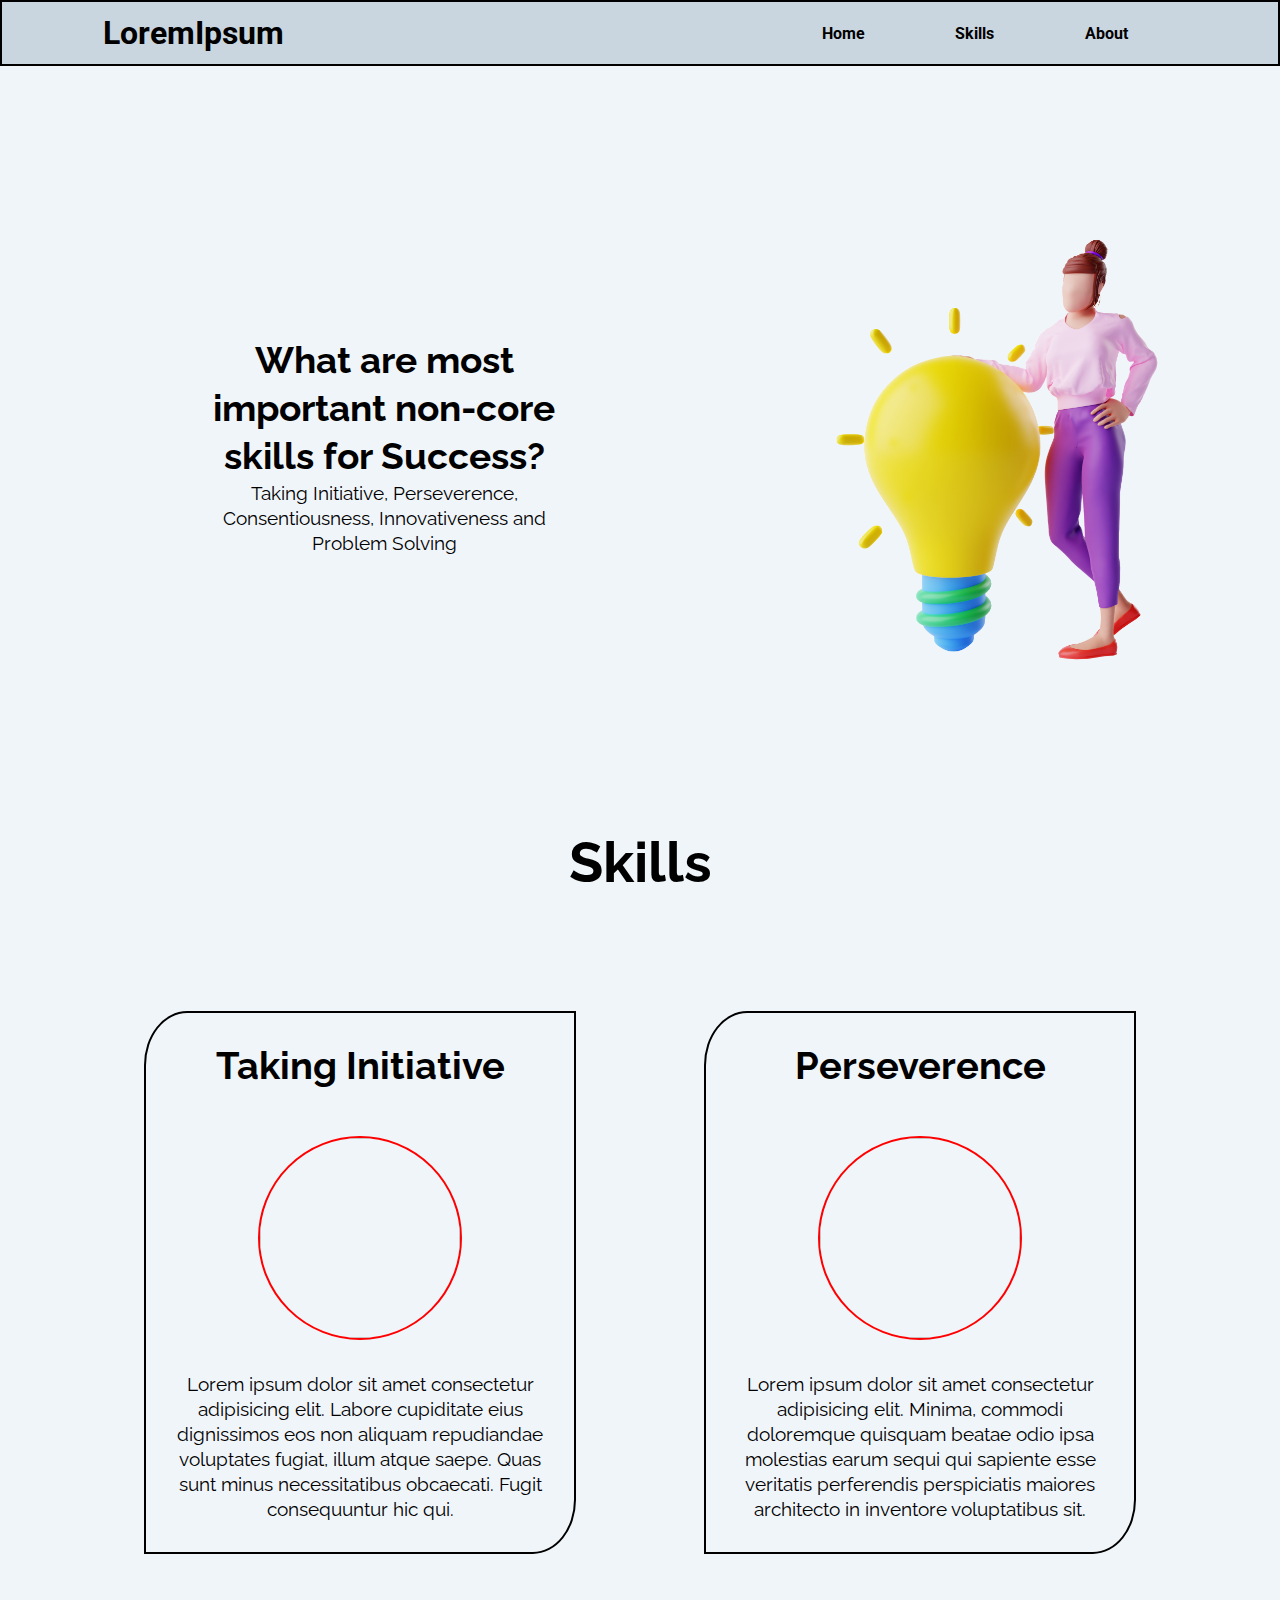
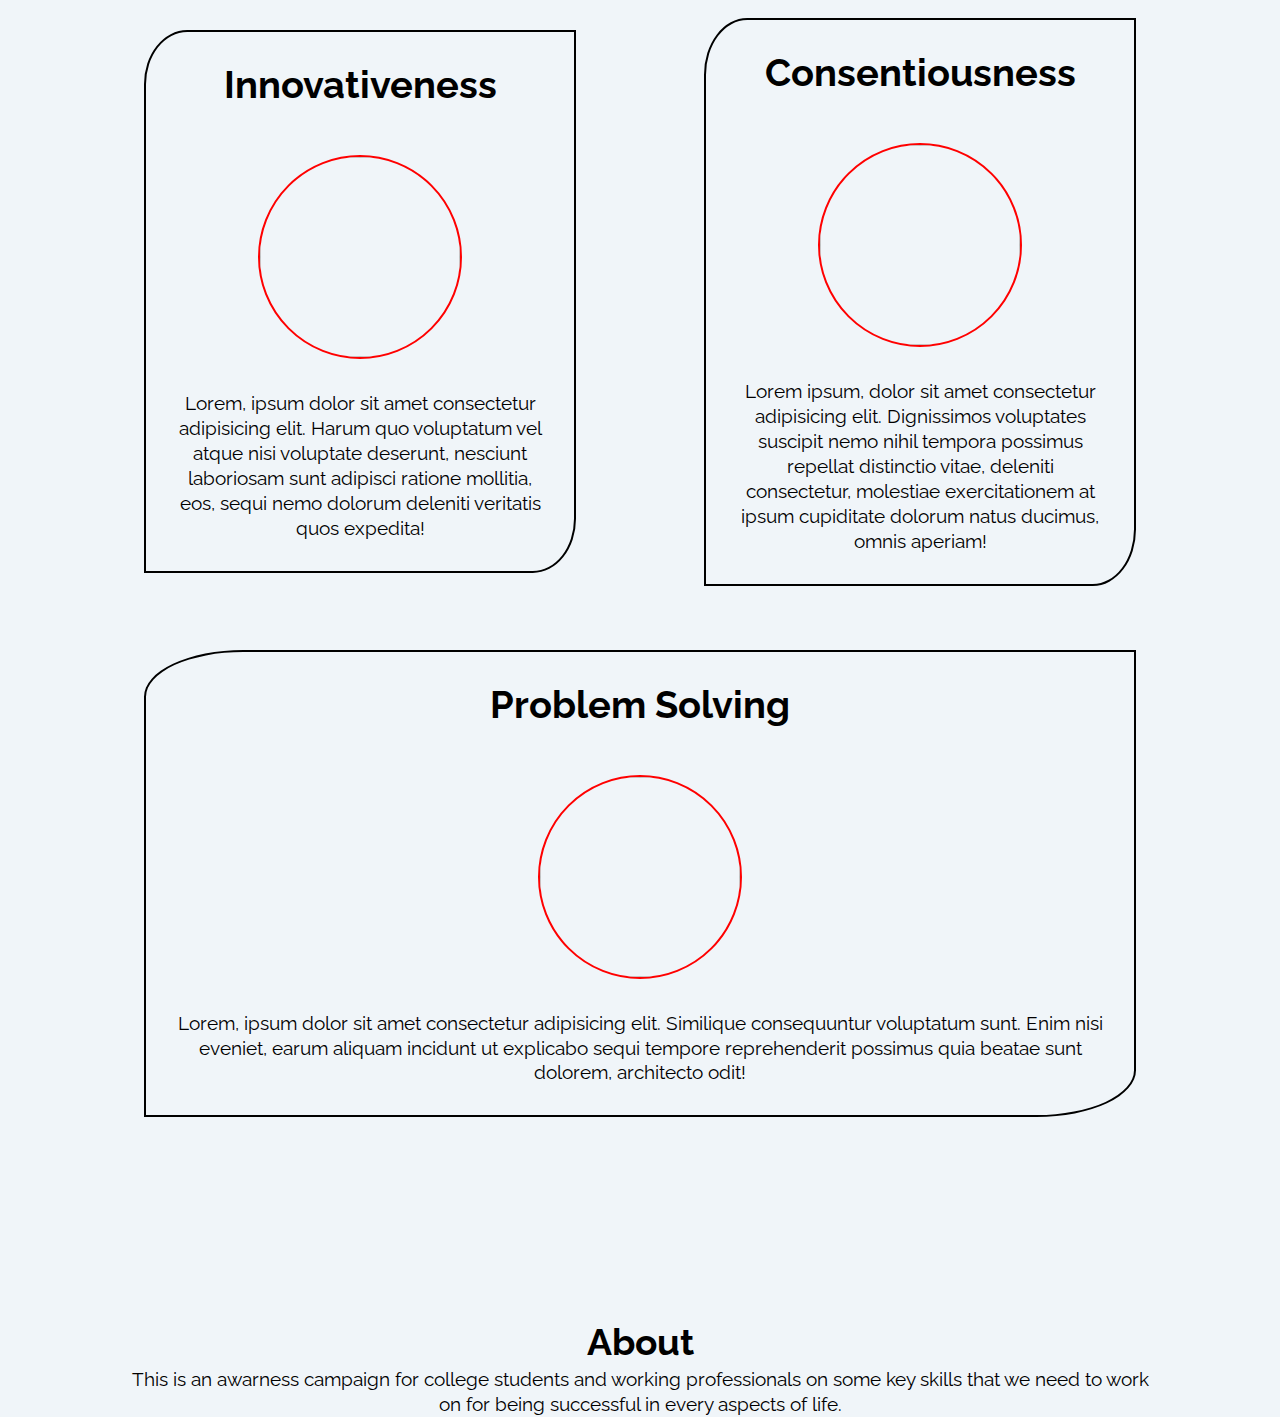
==== index.html @ 7ace9a7d "created basic structure" ====
<!DOCTYPE html>
<html lang="en">

<head>
    <meta charset="UTF-8">
    <meta http-equiv="X-UA-Compatible" content="IE=edge">
    <meta name="viewport" content="width=device-width, initial-scale=1.0">
    <link rel="preconnect" href="https://fonts.googleapis.com">
    <link rel="preconnect" href="https://fonts.gstatic.com" crossorigin>
    <link href="https://fonts.googleapis.com/css2?family=Raleway:ital,wght@0,500;1,300&family=Roboto:wght@900&display=swap"
        rel="stylesheet">
    <link rel="stylesheet" href="style.css">
    <title>Four Pillars of Success</title>
</head>

<body>
    <section class="header">
        <div class="teamName">
            LoremIpsum
        </div>
        <div class="more">
            <a onclick="openNav()">
                More</a>
        </div>
        <div class="nav">
            
            <div class="navhome">
                <a href="#home">
                    Home</a>
            </div>
            <div class="navskills">
                <a href="#skills">
                    Skills
                </a>
            </div>
            <div class="navabout">
                <a href="#about">About</a>
                
            </div>


        </div>
    </section>
    <section class="home dabba" id="home">
        <div class="name">
            <div class="content">
                <h1>What are most important non-core skills for Success?</h1>
                <p>Taking Initiative, Perseverence, Consentiousness, Innovativeness and Problem Solving</p>
            </div>
        </div>
        <div class="image">
            <img src="assests/inovImg.png" alt="Innovativeness Image">
        </div>
    </section>

    <section id="skills" class="dabba">
    <h1 id="heading">Skills</h1>
    <div class="skills" >
<section class="takeInitiative skill">
    <h2>Taking Initiative</h2>
    <img src="" alt="">
    <p>Lorem ipsum dolor sit amet consectetur adipisicing elit. Labore cupiditate eius dignissimos eos non aliquam
        repudiandae voluptates fugiat, illum atque saepe. Quas sunt minus necessitatibus obcaecati. Fugit consequuntur
        hic qui.</p>
</section>
<section class="perseverence skill">
    <h2>Perseverence</h2>
    <img src="" alt="">
    <p>Lorem ipsum dolor sit amet consectetur adipisicing elit. Minima, commodi doloremque quisquam beatae odio ipsa
        molestias earum sequi qui sapiente esse veritatis perferendis perspiciatis maiores architecto in inventore
        voluptatibus sit.</p>
</section>
<section class="innova skill">
    <h2>Innovativeness</h2>
    <img src="" alt="">
    <p>Lorem, ipsum dolor sit amet consectetur adipisicing elit. Harum quo voluptatum vel atque nisi voluptate deserunt,
        nesciunt laboriosam sunt adipisci ratione mollitia, eos, sequi nemo dolorum deleniti veritatis quos expedita!
    </p>
</section>
<section class="consen skill">
    <h2>Consentiousness</h2>
    <img src="" alt="">
    <p>Lorem ipsum, dolor sit amet consectetur adipisicing elit. Dignissimos voluptates suscipit nemo nihil tempora
        possimus repellat distinctio vitae, deleniti consectetur, molestiae exercitationem at ipsum cupiditate dolorum
        natus ducimus, omnis aperiam!</p>
</section>
<section class="problemSolv skill">
    <h2>Problem Solving</h2>
    <img src="" alt="">
    <p>Lorem, ipsum dolor sit amet consectetur adipisicing elit. Similique consequuntur voluptatum sunt. Enim nisi
        eveniet, earum aliquam incidunt ut explicabo sequi tempore reprehenderit possimus quia beatae sunt dolorem,
        architecto odit!</p>
</section>
    </div>
    </section>
    <section class="dabba" id="about">
        <h1>About</h1>
        <p>This is an awarness campaign for college students and working professionals on some key skills that we need to work on for being successful in every aspects of life.</p>
    </section>
    <script src="index.js"></script>
</body>

</html>
---- style.css ----
:root {
    --black: #1E2022;
    --bgc: #F0F5F9;
}

* {
    margin: 0;
    padding: 0;
    text-align: center;
    background-color: var(--bgc);
}


@media only screen and (max-width: 500px) {
    section.home {
        flex-direction: column-reverse;
    }

    section.header {
        justify-content: space-between;
        align-items: center;
        padding:1rem;
    }

    section.home .image {
        min-width: 80%;
        margin: auto;
        padding: 2rem;
    }

    section.home .name {
        min-width: 80%;
        padding: 2rem;
    }

    .name h1 {
        font-size: 2.5rem;
    }

    .header .more {
        display: flex;
        background-color: transparent;
    }
   
    .more a {
        background-color: black !important;
        color: white !important;
        font-weight: bold;
        border-radius: 20%;
        padding: 10px 20px;
    }

    .header .nav {
        display: none;
    }
    .header .teamName{
        font-size:1.4rem !important;
    }

}

.more {
    display: none;
}
 #skills h1#heading {
     font-size: 3.5em;
 }

.nav .navhome,
.nav .navabout,
.nav .navskills {
    display: flex;
    background-color: transparent !important;
}

.header a:hover {
    background-color: rgb(10, 10, 10) !important;
    color: #F0F5F9 !important;
    border-radius: 25%;
    transition: 1s cubic-bezier(0.075, 0.82, 0.165, 1);
}

.header {
    height: 40px;
    border: 2px solid black;
    display: flex;
    justify-content: space-between;
    padding: 0.7rem 5rem;
    align-items: center;
    background-color: #C9D6DF;
}

section.home {
    padding: 2rem 0;
    display: flex;
    justify-content: space-evenly;
    height: max-content;
}

section.home .image {
    width: 40%;
}

img {
    width: 100%;
}

section.home .name {
    width: 30%;
    justify-content: center;
    margin: auto;
}


h1 {
    font-size: 2.3rem;
    letter-spacing: 1.4;
    line-height: 1.3;
    font-family: 'Raleway', sans-serif;
}

.header a,
.header a:visited {
    color: black;
    text-decoration: none;
    padding: 10px 20px;
    font-weight: bold;
    background-color: #C9D6DF;
    font-family: 'Roboto', sans-serif;
}

.teamName {
    width: 20%;
    font-weight: bold;
    font-size: 2rem;
    background-color: transparent;
    font-family: 'Roboto', sans-serif;
}

.nav {
    display: flex;
    width: 40%;
    justify-content: space-evenly;
    background-color: transparent;
}

div.skills {
    padding: 5rem 5rem;
    display: flex;
    align-items: center;
    flex-wrap: wrap;
    justify-content: space-evenly;
}

p {
    font-size: 1.2rem;
    font-family: 'Raleway', sans-serif;
    letter-spacing: 1.2;
    line-height: 1.3;
}

.skill {
    margin: 2rem 4rem;
    flex: 30%;
    flex-shrink: 1;
    flex-grow: 1;
    /* max-width: 30%; */
    border: 2px solid black;
    padding: 30px;
    border-radius: 10% 0;
}

.skill img {
    width: 200px;
    height: 200px;
    border: solid 2px red;
    border-radius: 100%;
    margin: 2rem 0;
}

h2{
    font-family: 'Raleway', sans-serif;
    font-size:2.4rem;
    margin-bottom: 1rem;
}

#about{
    width:80%;
    margin:auto;
}

.dabba{
    margin:10vh auto;
}

.onMoreClick{
    display: flex !important;
    z-index: 100;
    position: absolute;
    flex-direction: column;
    top:12vh;
    left:10vw;
    width:80vw;
    height:fit-content;
}

.onMoreClick   a {
      width: 100%;
      margin: 0;
  }
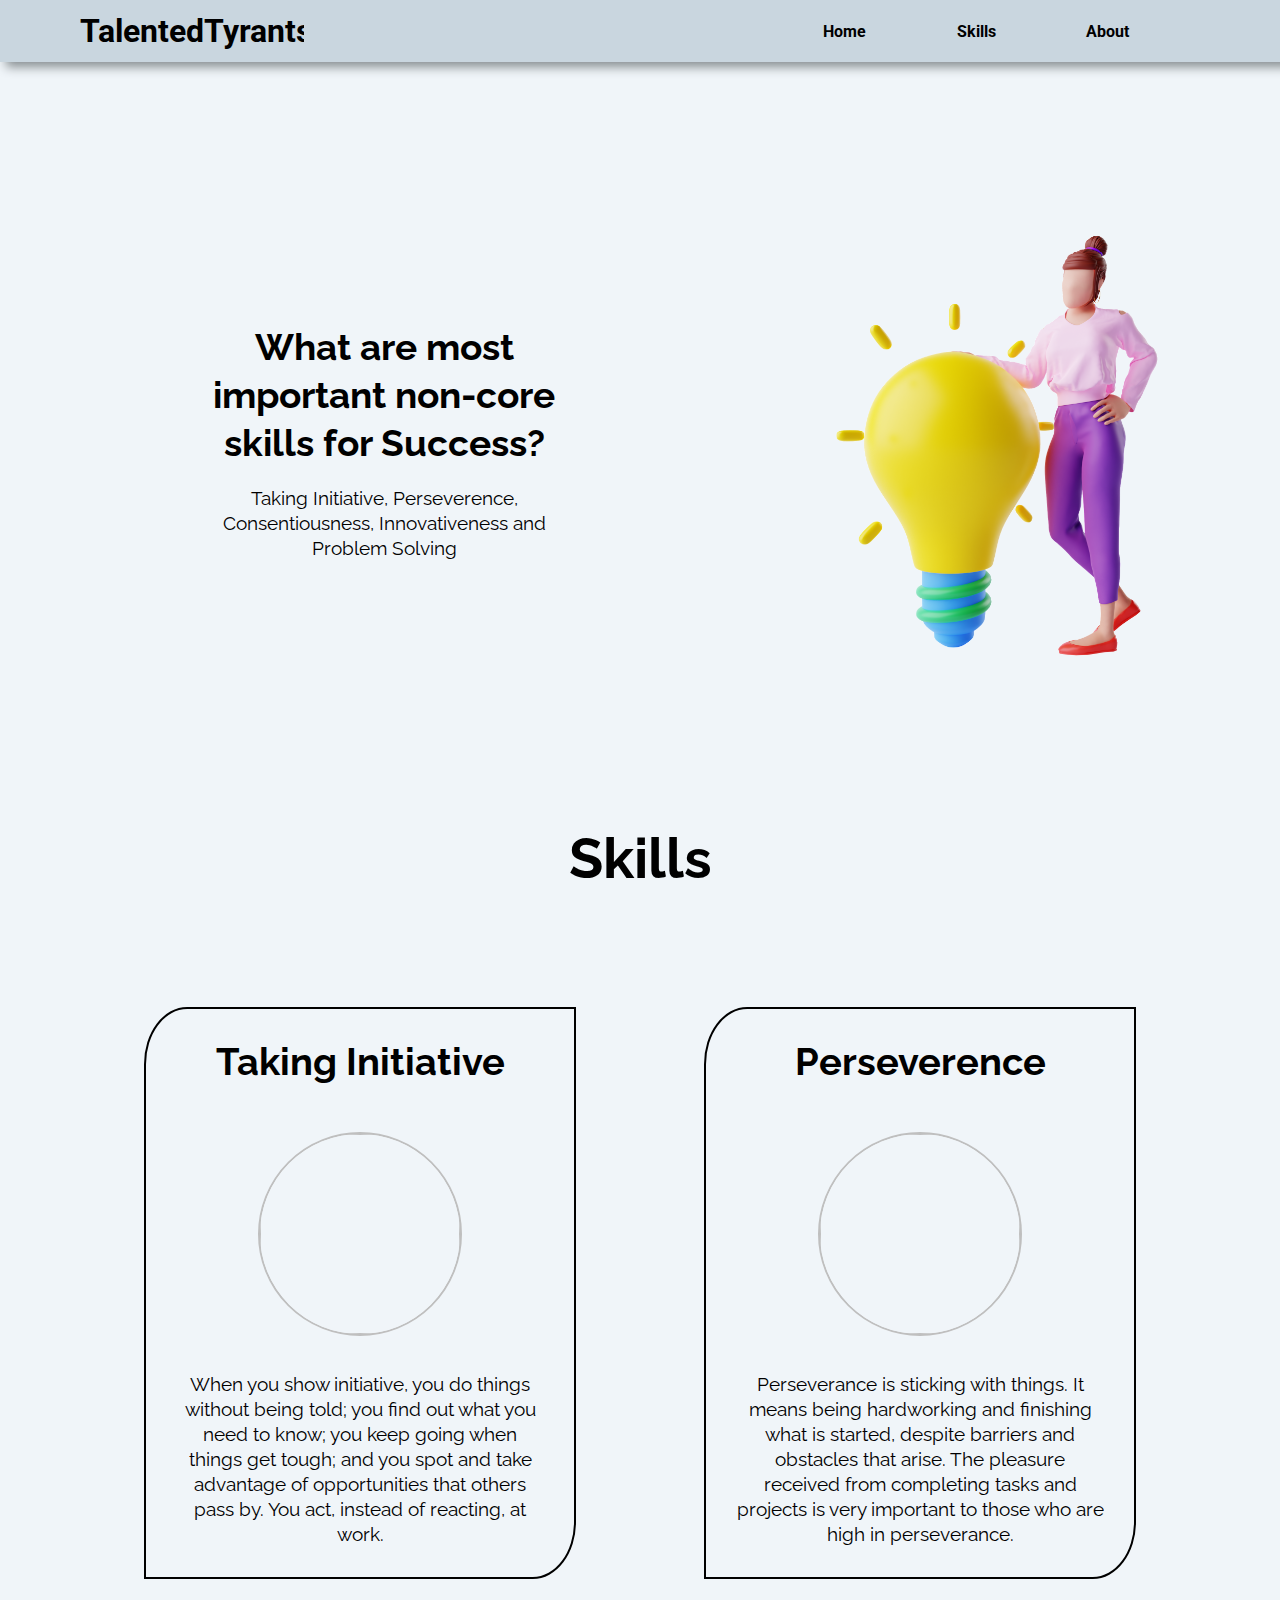
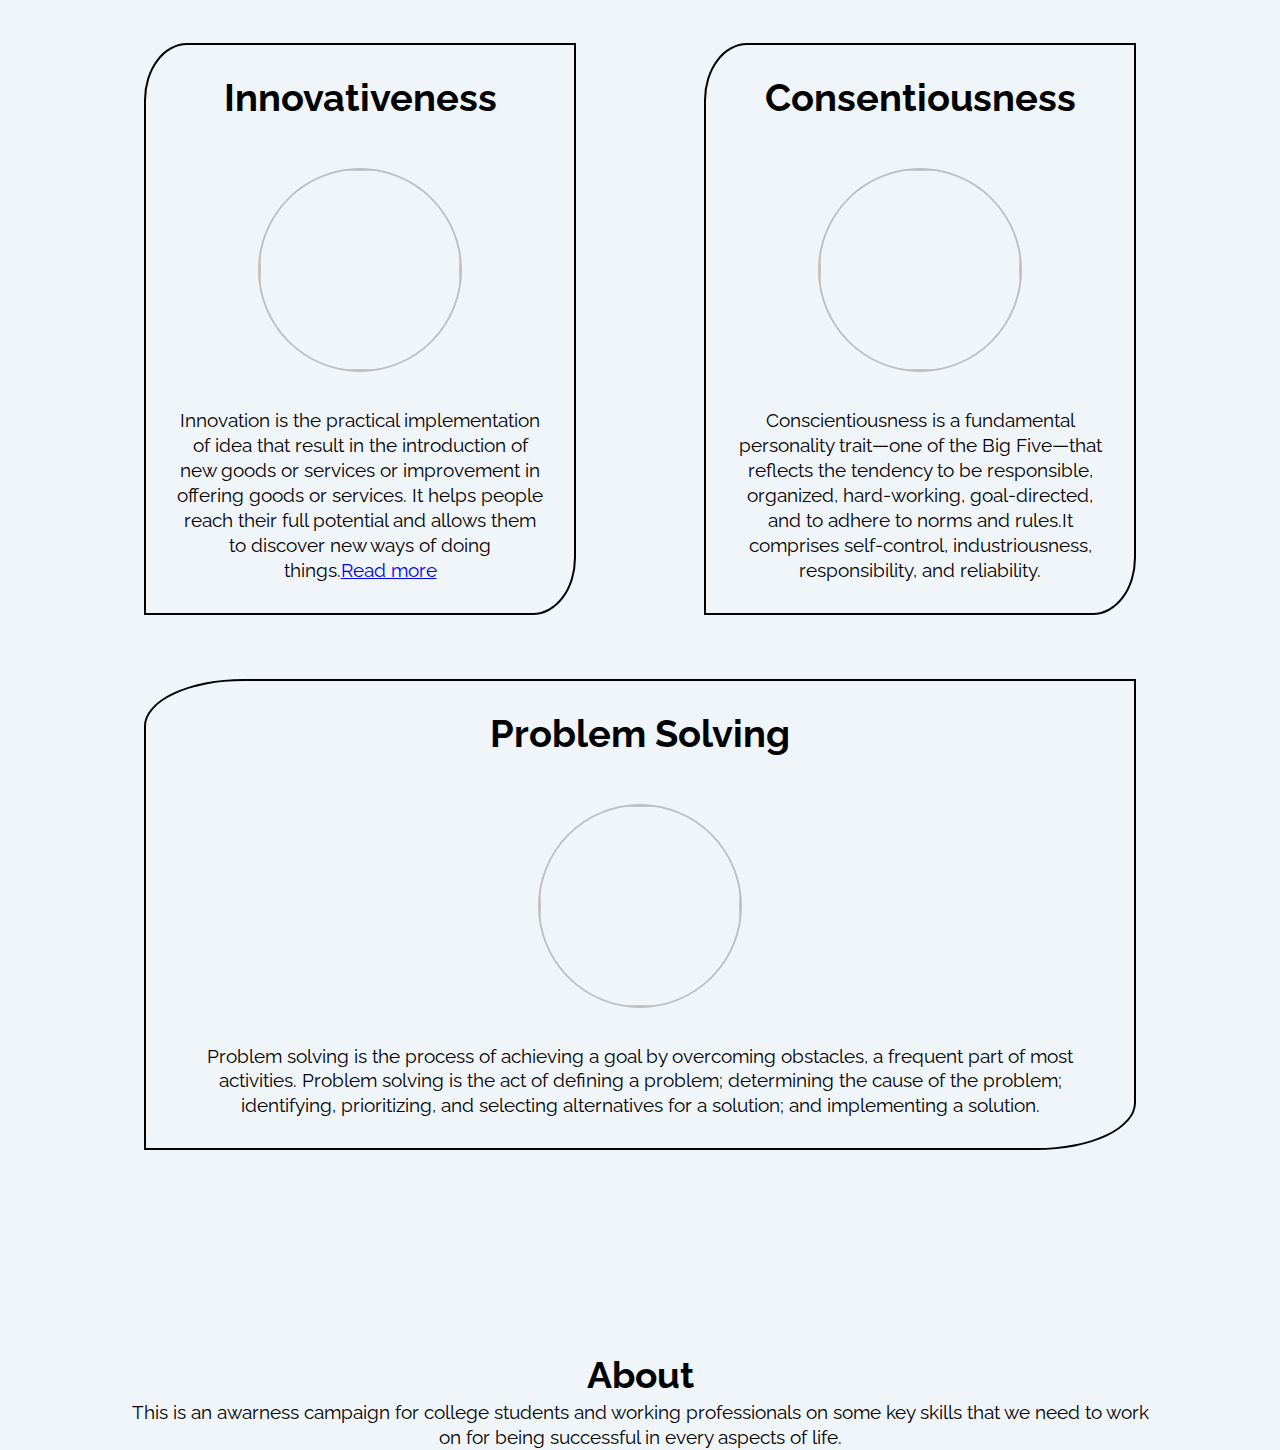
==== commit f25d25f7: "Added Innovation page and some contents in home page" ====
--- a/index.html
+++ b/index.html
@@ -7,7 +7,8 @@
     <meta name="viewport" content="width=device-width, initial-scale=1.0">
     <link rel="preconnect" href="https://fonts.googleapis.com">
     <link rel="preconnect" href="https://fonts.gstatic.com" crossorigin>
-    <link href="https://fonts.googleapis.com/css2?family=Raleway:ital,wght@0,500;1,300&family=Roboto:wght@900&display=swap"
+    <link
+        href="https://fonts.googleapis.com/css2?family=Raleway:ital,wght@0,500;1,300&family=Roboto:wght@900&display=swap"
         rel="stylesheet">
     <link rel="stylesheet" href="style.css">
     <title>Four Pillars of Success</title>
@@ -16,14 +17,14 @@
 <body>
     <section class="header">
         <div class="teamName">
-            LoremIpsum
+            TalentedTyrants
         </div>
         <div class="more">
             <a onclick="openNav()">
                 More</a>
         </div>
         <div class="nav">
-            
+
             <div class="navhome">
                 <a href="#home">
                     Home</a>
@@ -35,7 +36,7 @@
             </div>
             <div class="navabout">
                 <a href="#about">About</a>
-                
+
             </div>
 
 
@@ -44,7 +45,7 @@
     <section class="home dabba" id="home">
         <div class="name">
             <div class="content">
-                <h1>What are most important non-core skills for Success?</h1>
+                <h1>What are most important non-core skills for Success?</h1> <br>
                 <p>Taking Initiative, Perseverence, Consentiousness, Innovativeness and Problem Solving</p>
             </div>
         </div>
@@ -54,48 +55,59 @@
     </section>
 
     <section id="skills" class="dabba">
-    <h1 id="heading">Skills</h1>
-    <div class="skills" >
-<section class="takeInitiative skill">
-    <h2>Taking Initiative</h2>
-    <img src="" alt="">
-    <p>Lorem ipsum dolor sit amet consectetur adipisicing elit. Labore cupiditate eius dignissimos eos non aliquam
-        repudiandae voluptates fugiat, illum atque saepe. Quas sunt minus necessitatibus obcaecati. Fugit consequuntur
-        hic qui.</p>
-</section>
-<section class="perseverence skill">
-    <h2>Perseverence</h2>
-    <img src="" alt="">
-    <p>Lorem ipsum dolor sit amet consectetur adipisicing elit. Minima, commodi doloremque quisquam beatae odio ipsa
-        molestias earum sequi qui sapiente esse veritatis perferendis perspiciatis maiores architecto in inventore
-        voluptatibus sit.</p>
-</section>
-<section class="innova skill">
-    <h2>Innovativeness</h2>
-    <img src="" alt="">
-    <p>Lorem, ipsum dolor sit amet consectetur adipisicing elit. Harum quo voluptatum vel atque nisi voluptate deserunt,
-        nesciunt laboriosam sunt adipisci ratione mollitia, eos, sequi nemo dolorum deleniti veritatis quos expedita!
-    </p>
-</section>
-<section class="consen skill">
-    <h2>Consentiousness</h2>
-    <img src="" alt="">
-    <p>Lorem ipsum, dolor sit amet consectetur adipisicing elit. Dignissimos voluptates suscipit nemo nihil tempora
-        possimus repellat distinctio vitae, deleniti consectetur, molestiae exercitationem at ipsum cupiditate dolorum
-        natus ducimus, omnis aperiam!</p>
-</section>
-<section class="problemSolv skill">
-    <h2>Problem Solving</h2>
-    <img src="" alt="">
-    <p>Lorem, ipsum dolor sit amet consectetur adipisicing elit. Similique consequuntur voluptatum sunt. Enim nisi
-        eveniet, earum aliquam incidunt ut explicabo sequi tempore reprehenderit possimus quia beatae sunt dolorem,
-        architecto odit!</p>
-</section>
-    </div>
+        <h1 id="heading">Skills</h1>
+        <div class="skills">
+            <section class="takeInitiative skill">
+                <h2>Taking Initiative</h2>
+                <img src="assests/spaceship.svg" alt="">
+                <p>When you show initiative, you do things without being told; you find out what you need to know; you
+                    keep going when
+                    things get tough; and you spot and take advantage of opportunities that others pass by. You act,
+                    instead of reacting, at
+                    work.</p>
+            </section>
+
+            <section class="perseverence skill">
+                <h2>Perseverence</h2>
+                <img src="assests/perseverenceIcon.jpg" alt="">
+                <p>Perseverance is sticking with things. It means being hardworking and finishing what is started,
+                    despite barriers and
+                    obstacles that arise. The pleasure received from completing tasks and projects is very important to
+                    those who are high
+                    in perseverance.</p>
+            </section>
+            <section class="innovat skill">
+                <h2>Innovativeness</h2>
+                <img src="assests/innovIcon.png" alt="">
+                <p>
+                    Innovation is the practical implementation of idea that result in the introduction of new goods or
+                    services or improvement in offering goods
+                    or services. It helps people reach their full potential and allows them to discover new ways of
+                    doing things.<a href="innovativeness.html">Read more</a>
+                </p>
+            </section>
+            <section class="consen skill">
+                <h2>Consentiousness</h2>
+                <img src="assests/honesty.png" alt="">
+                <p>Conscientiousness is a fundamental personality trait—one of the Big Five—that reflects the tendency
+                    to be responsible,
+                    organized, hard-working, goal-directed, and to adhere to norms and rules.It comprises self-control,
+                    industriousness, responsibility, and reliability.</p>
+            </section>
+            <section class="problemSolv skill">
+                <h2>Problem Solving</h2>
+                <img src="assests/solution.svg" alt="">
+                <p>Problem solving is the process of achieving a goal by overcoming obstacles, a frequent part of most
+                    activities. Problem solving is the act of defining a problem; determining the cause of the problem;
+                    identifying, prioritizing, and
+                    selecting alternatives for a solution; and implementing a solution.</p>
+            </section>
+        </div>
     </section>
     <section class="dabba" id="about">
         <h1>About</h1>
-        <p>This is an awarness campaign for college students and working professionals on some key skills that we need to work on for being successful in every aspects of life.</p>
+        <p>This is an awarness campaign for college students and working professionals on some key skills that we need
+            to work on for being successful in every aspects of life. </p>
     </section>
     <script src="index.js"></script>
 </body>
--- a/style.css
+++ b/style.css
@@ -8,18 +8,23 @@
     padding: 0;
     text-align: center;
     background-color: var(--bgc);
-}
-
-
-@media only screen and (max-width: 500px) {
+    overflow:auto;
+}
+
+@media only screen and (max-width: 600px) {
     section.home {
         flex-direction: column-reverse;
     }
-
+    h1{
+        font-size: 3rem !important;
+    }
+    h2{
+        font-size: 2rem !important;
+    }
     section.header {
         justify-content: space-between;
         align-items: center;
-        padding:1rem;
+        padding: 1rem;
     }
 
     section.home .image {
@@ -41,7 +46,7 @@
         display: flex;
         background-color: transparent;
     }
-   
+
     .more a {
         background-color: black !important;
         color: white !important;
@@ -53,8 +58,9 @@
     .header .nav {
         display: none;
     }
-    .header .teamName{
-        font-size:1.4rem !important;
+
+    .header .teamName {
+        font-size: 1.4rem !important;
     }
 
 }
@@ -62,9 +68,10 @@
 .more {
     display: none;
 }
- #skills h1#heading {
-     font-size: 3.5em;
- }
+
+#skills h1#heading {
+    font-size: 3.5em;
+}
 
 .nav .navhome,
 .nav .navabout,
@@ -82,7 +89,7 @@
 
 .header {
     height: 40px;
-    border: 2px solid black;
+    box-shadow: 13px -2px 10px 7px rgb(135 142 145);
     display: flex;
     justify-content: space-between;
     padding: 0.7rem 5rem;
@@ -166,6 +173,7 @@
     flex-grow: 1;
     /* max-width: 30%; */
     border: 2px solid black;
+    box-sizing: border-box;
     padding: 30px;
     border-radius: 10% 0;
 }
@@ -173,38 +181,42 @@
 .skill img {
     width: 200px;
     height: 200px;
-    border: solid 2px red;
+    border: solid 2px #bfbfbf;
     border-radius: 100%;
     margin: 2rem 0;
 }
 
-h2{
+h2 {
     font-family: 'Raleway', sans-serif;
-    font-size:2.4rem;
+    font-size: 2.4rem;
     margin-bottom: 1rem;
 }
 
-#about{
-    width:80%;
-    margin:auto;
-}
-
-.dabba{
-    margin:10vh auto;
-}
-
-.onMoreClick{
+#about {
+    width: 80%;
+    margin: auto;
+}
+
+.dabba {
+    margin: 10vh auto;
+}
+
+.onMoreClick {
     display: flex !important;
     z-index: 100;
     position: absolute;
     flex-direction: column;
-    top:12vh;
-    left:10vw;
-    width:80vw;
-    height:fit-content;
-}
-
-.onMoreClick   a {
-      width: 100%;
-      margin: 0;
-  }+    top: 12vh;
+    left: 10vw;
+    width: 80vw;
+    height: fit-content;
+}
+
+.onMoreClick a {
+    width: 100%;
+    margin: 0;
+}
+
+::-webkit-scrollbar{
+    width: 6px;
+}